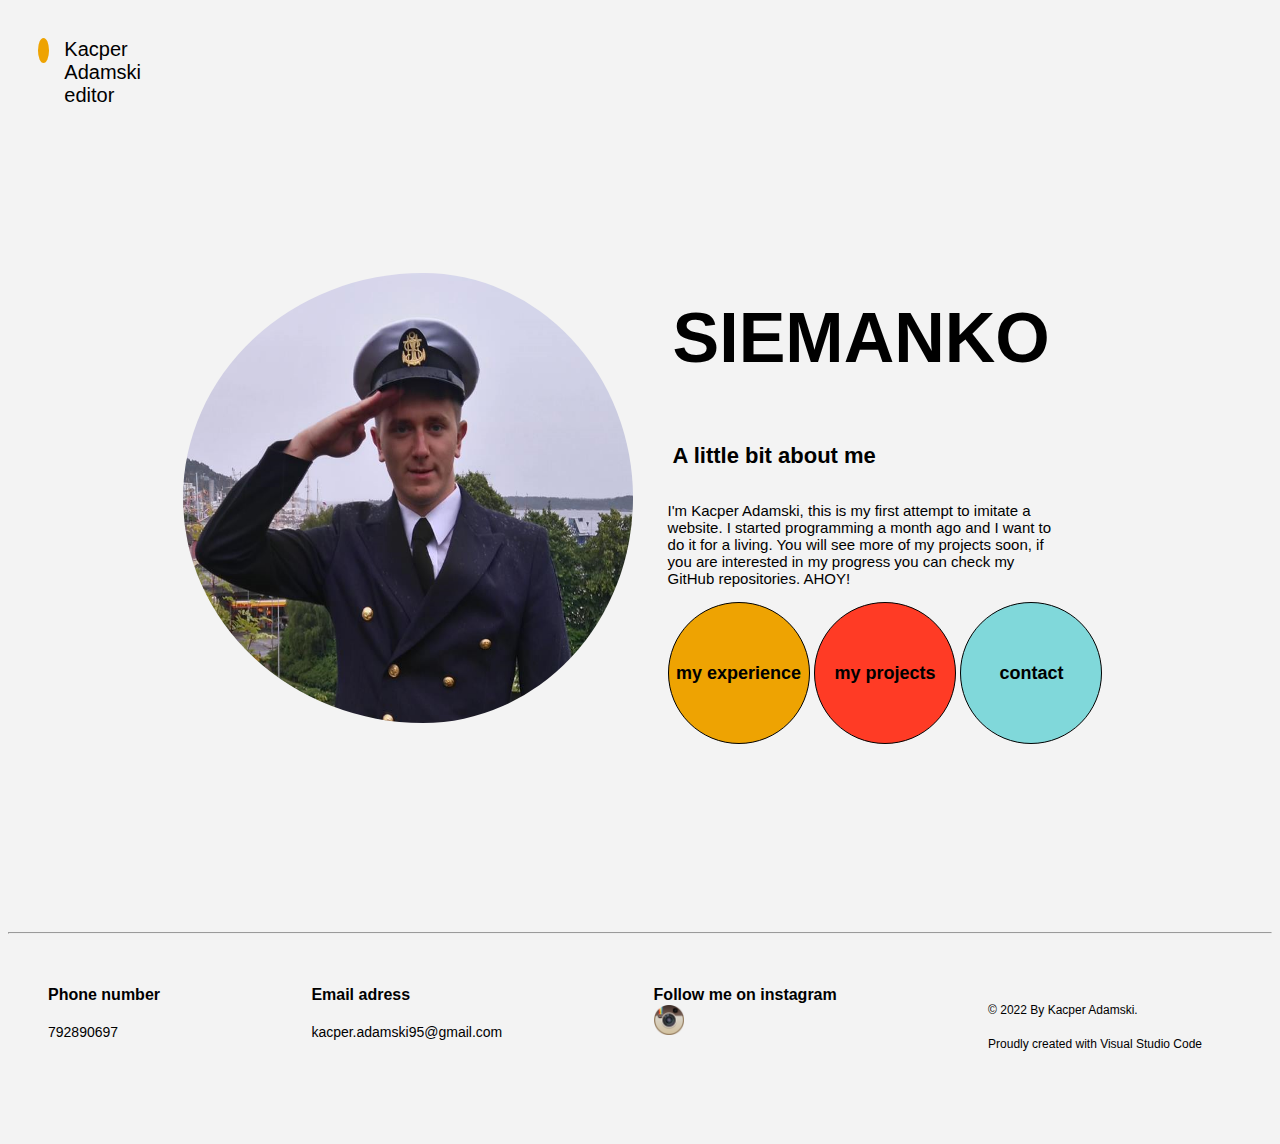
==== index.html @ 877c126f "deleted menu-button html and css and created a js document" ====
<!DOCTYPE html>

<html>

<head>
  <title>My website which I want to imitate</title>
  <link href="css/base.css" type="text/css" rel="stylesheet">
  <link href="css/header.css" type="text/css" rel="stylesheet">
  <link href="css/footer.css" type="text/css" rel="stylesheet">
  <script src="js/menu.js" type="text/javascript"></script>
  <meta name="viewport" content="width=device-width, initial-scale=1">
</head>

<body>
  <header>
    <nav class="navigation">
      <div class="header--left-side">
        <span class="header-circle"> </span>
        <span class="header-title">Kacper Adamski editor</span>
      </div>
      <div class="header-links">
        <ul class="header-links--desktop">
          <li class="header__link--first"><a href="my-experience.html">My experience</a></li>
          <li class="header__link--second"><a href="my-project.html">My project</a></li>
          <li class="header__link--third"><a href="contact.html">Contact</a></li>
        </ul>
      </div>
    </nav>
    <img src="images/basic-menu.png" class="menu-icon">
    <div class="navigation--mobile">
      <img src="images/x-icon.png">
      <div class="header-links--mobile">
        <a href="my-experience.html">My experience</a>
        <a href="my-project.html">My project</a>
        <a href="contact.html">Contact</a>
      </div>
    </div>
  </header>
  <main>
    <section class="section--introduction">
      <div class="columns">
        <h1>SIEMANKO</h1>
        <h2>A little bit about me</h2>
        <p class="introduction__text">I'm Kacper Adamski, this is my first attempt to imitate a website. I started
          programming
          a month ago and I
          want
          to do it for a living.
          You will see more of my projects soon, if you are interested in my progress you can check my GitHub
          repositories.
          AHOY! </p>
        <div class="circles__container">
          <div class="circle circle--first"><span><a href="my-experience.html"> my experience </a></span></div>
          <div class="circle circle--second"><span><a href="my-project.html"> my projects </a></span></div>
          <div class="circle circle--third"><span><a href="contact.html"> contact </a></span></div>
        </div>

      </div>
      <img src="./images/kacpertoja.png" class="profile-image">
    </section>

  </main>
  <hr>
  <footer>
    <div class="footer">
      <div class="footer__phone">
        <h3>Phone number</h3>
        <h4>792890697</h4>
      </div>
      <div class="footer__email">
        <h3>Email adress</h3>
        <h4>kacper.adamski95@gmail.com</h4>
      </div>
      <div class="footer_instagram">
        <h3>Follow me on instagram</h3>
        <a href="https://www.instagram.com/kacper.adamskii/"><img src="images/instagram.png"
            class="icon--instagram"></a>
      </div>
      <div>
        <h5>© 2022 By Kacper Adamski.</h5>
        <h5>Proudly created with Visual Studio Code</h5>
      </div>
    </div>
  </footer>
</body>
---- css/base.css ----
/* 62.5% 1rem=10px */
html {
    font-size: 62.5%;
    font-family: Arial, Helvetica, sans-serif;
} 

:root {
    --primary-color: rgb(243,243,243);
    --secondary-color: rgb(238,163,2);
    --main-background-color: var(--primary-color);
    --font-color-primary: rgb(0, 0, 0);
    --active-color: rgb(146,100,2);
    --focus-color: rgb(146,100,2);
    --screen-width: 76.8rem; 
    --font-size-base: 1.6rem;
    --font-size-large: 2rem;
    --font-size-h2: 2.2rem;
    --font-size-h4: 1.4rem;
    --font-size-h5: 1.2rem;
    --font-size-p: 1.5rem;
    --font-size-footer: 1.9rem;
    --space--xs: 0.5rem;
    --space--s: 1rem;
    --space--m: 1.5rem;
    --space--l: 2rem;
    --space--xl: 2.5rem;
    --space--xxl: 3rem;
}

body {
    background-color: var(--main-background-color);
    color: var(--font-color-primary);
    font-size:var(--font-size-base);
}

a:active {
    color: var(--active-color);
    border-bottom: 3px solid var(--active-color);
}

a:focus {
    border: 3px solid var(--focus-color);
}

a:visited,
a:-webkit-any-link {
    text-decoration: none;
    color: var(--font-color-primary);
}

header {
    display: flex;
    flex-direction: row;
    padding-top: var(--space--l); 
    padding-right: var(--space--xxl);
    padding-left: var(--space--xxl); 
    
}

.header-title {
    padding-left: var(--space--m);
}

.header--left-side {
padding-top: var(--space--l);
}

.header-links {
    display: flex;
    justify-content: flex-end;
} 

.header-links--desktop {
    font-size: var(--font-size-base);
    display: inline-flex;
    justify-content: flex-end;
    list-style-type: none;
    padding-bottom: var(--space--s);
}

.header__link--first {
    padding-right: var(--space--s);
}

.header__link--third {
    padding-left: var(--space--s);
}

.menu-icon {
    width: 2rem;
    height: 2rem;
    padding-top: 0.7rem;
    padding-bottom: 0.2rem;
    padding-left: 4rem;

}

footer {
    background-color: var(--main-background-color);
}

.navigation {
    font-size: var(--font-size-large);
    display: flex;
    justify-content: space-between;
    padding-top: var(--space--xs);
}

.header--left-side {
    font-size: var(--font-size-large);
    display:inline-flex;
    padding-top: var(--space--xs);
}

.circle {
    font-size: 1.8rem;
    width: 14rem;
    height: 14rem;
    border-radius: 50%;
    background-color: rgb(9, 196, 124);
    font-weight: bold;
    display: inline-flex;
    justify-content: center;
    flex-direction: column;
    text-align: center;
    align-items: stretch;
    border-style: solid;
    border-width: 0.1rem;
    } 

h1 {
    font-weight: bold;
    color: var(--font-color-primary);
    padding-right: var(--space--xs);
    padding-left: var(--space--xs);
}

h2 {
    font-size: var(--font-size-h2);
    font-weight: bold;
    color: var(--font-color-primary);
    padding-right: var(--space--xs);
    padding-left: var(--space--xs);
}

h3 {
    font-size: var(--font-size-base);
}

.footer h3 {
    display: inline;
}

h4 {
    font-size: var(--font-size-h4);
    font-weight: 300;
}

h5 {
    font-size: var(--font-size-h5);
    font-weight: 200;
}

.header-circle {
    background-color: var(--secondary-color);
    width: 2.5rem;
    height: 2.5rem;
    border-radius: 50%;
}

p {
    font-size: var(--font-size-p);
    font-weight: 300;
}

.icon--instagram {
    width: 3rem;
    height: 3rem;
    display: flex;
    align-items: flex-end;
}

.profile-image {
    width: 45rem;
    height: 45rem;
    border-radius: 50%;
    padding: var(--space--xs);
}

.introduction__text {
    max-width: 39rem;
}

.circle--first {
    background-color: var(--secondary-color);
}

.circle--second {
    background-color: rgb(255,59,37);
}

.circle--third {
    background-color: rgb(128,216,218);
}

.footer {
    font-size: var(--font-size-footer);
}


/* Mobile */
@media only screen and (max-width: 76.8rem) {

    header {
    padding: var(--space--s);
    padding-right: var(--space--xxl);
    padding-left: var(--space--s);
    }

    .navigation {
        display: flex;
        justify-content: flex-start;
    }

    .header-links--desktop {
        display: none;
    }

    h1 {
        font-size: var(--font-size-base);
    }

    .circle {
        font-size: 1.2rem;
        width: 9rem;
        height: 9rem;
        border-radius: 50%;
    }

    .profile-image {
        width: 35rem;
        height: 35rem;
    }

    .circles__container {
        display:flex;
        justify-content: space-around;
        padding-bottom: var(--space--xs);
    }
}


/* Desktop and tablet */
@media only screen and (min-width: 76.9rem) {
    .header-links {
        display: flex;
        justify-content: flex-end;
        padding-left: 127rem;
    } 

        .menu-icon {
        display: none;
    }

    main {
        display: flex;
        justify-content: center;
        padding-top: 14rem;
        padding-bottom: 18rem;
    }
        
    .section--introduction {
        display: flex;
        justify-content: center;
        align-items: center;
    }

    h1 {
        font-size: 7rem;
    }

    .profile-image {
        display: flex;
        order: 1;
        padding-right:3.5rem;
    }

    .columns {
        order: 2;
        display: flex;
        flex-direction: column;
        justify-content: space-evenly;
    }

    .footer {
        display: flex;
        justify-content: space-between;
        padding-top: 3.5rem;
        padding-right: 7rem; 
        padding-bottom: 4.5rem; 
        padding-left: 4rem;
    }

    footer {
        padding-top: 0.6rem;
        padding-bottom: var(--space--l);
    }
}
---- css/header.css ----
/* 62.5% 1rem=10px */
html {
    font-size: 62.5%;
    font-family: Arial, Helvetica, sans-serif;
} 


:root {
    --primary-color: rgb(243,243,243);
    --secondary-color: rgb(238,163,2);
    --main-background-color: var(--primary-color);
    --font-color-primary: rgb(0, 0, 0);
    --active-color: rgb(146,100,2);
    --focus-color: rgb(146,100,2);
    --font-size-base: 1.6rem;
    --font-size-large: 2rem;
    --space--xs: 0.5rem;
    --space--s: 1rem;
    --space--m: 1.5rem;
    --space--l: 2rem;
    --space--xl: 2.5rem;
    --space--xxl: 3rem;
}

body {
    background-color: var(--main-background-color);
    color: var(--font-color-primary);
    font-size:var(--font-size-base);
}

header {
    display: flex;
    flex-direction: row;
    padding-top: var(--space--l); 
    padding-right: var(--space--xxl);
    padding-left: var(--space--xxl); 
    
}

.header-title {
    padding-left: var(--space--m);
}

.header--left-side {
    padding-top: var(--space--l);
}

.header--left-side {
    font-size: var(--font-size-large);
    display:inline-flex;
    padding-top: var(--space--xs);
}

.header-links {
    display: flex;
    justify-content: flex-end;
} 

.header-links--desktop {
    font-size: var(--font-size-base);
    display: inline-flex;
    justify-content: flex-end;
    list-style-type: none;
    padding-bottom: var(--space--s);
}

.header__link--first {
    padding-right: var(--space--s);
}

.header__link--third {
    padding-left: var(--space--s);
}

.navigation {
    font-size: var(--font-size-large);
    display: flex;
    justify-content: space-between;
    padding-top: var(--space--xs);
}

.menu-icon {
    width: var(--space--l);
    height: var(--space--l);
    padding-top: 0.7rem;
    padding-bottom: 0.2rem;
    padding-left: 4rem;

}

.header--left-side {
    font-size: var(--font-size-large);
    display:inline-flex;
    padding-top: var(--space--xs);
}

.header-circle {
    background-color: var(--secondary-color);
    width: var(--space--xl);
    height: var(--space--xl);
    border-radius: 50%;
}



/* Mobile */
@media only screen and (max-width: 768px) {
    header {
        padding: var(--space--s);
        padding-right: var(--space--xxl);
        padding-left: var(--space--s);
    }

    .navigation {
        display: flex;
        justify-content: flex-start;
    }

    .header-links--desktop {
        display: none;
    }

    .header-links--mobile {
        font-size: 2.2rem;
        text-decoration-line: none;
        list-style-type: none;
        display: flex;
        flex-direction: column;
        align-items: center;
        padding-top: 10rem;
    }
    
    /* .x-icon {
        display: flex;
        justify-content: flex-end;
        padding-top: 2rem;
        padding-right: 2rem;
    } */

    [src="images/x-icon.png"] {
        width: 1.7rem;
        height: 1.7rem;
    }

    .header-links--mobile a {
        padding-bottom: 3rem;
    }

    .navigation--mobile {
        background-color: var(--primary-color);
        opacity: 0;
        height: 0.1rem;
        transition: all 1s;
    }

    .navigation--mobile--active {
        opacity: 1;
        height: 100vh;
    }
}


/* Desktop and tablet */
@media only screen and (min-width: 769px) {
    .header-links {
        display: flex;
        justify-content: flex-end;
        padding-left: 44rem;
    } 

    .navigation {
        font-size: var(--font-size-large);
        display: flex;
        justify-content: space-between;
        padding-top: var(--space--xs);
    }

    .menu-icon {
        display: none;
    }

    .header-links--desktop {
        padding-left: 87.2rem;
    }

    .navigation--mobile {
        display: none;
    }

}
---- css/footer.css ----
/* 62.5% 1rem=10px */
html {
    font-size: 62.5%;
    font-family: Arial, Helvetica, sans-serif;
} 

:root {
    --primary-color: rgb(243,243,243);
    --secondary-color: rgb(238,163,2);
    --main-background-color: var(--primary-color);
    --font-color-primary: rgb(0, 0, 0);
    --active-color: rgb(146,100,2);
    --focus-color: rgb(146,100,2);
    --font-size-base: 1.6rem;
    --font-size-large: 2rem;
    --font-size-h3: 1.6rem;
    --font-size-h4: 1.4rem;
    --font-size-h5: 1.2rem;
    --font-size-footer: 1.9rem;
    --space--xs: 0.5rem;
    --space--s: 1rem;
    --space--m: 1.5rem;
    --space--l: 2rem;
    --space--xl: 2.5rem;
    --space--xxl: 3rem;
}

a:active {
    color: var(--active-color);
    border-bottom: 3px solid var(--active-color);
}

a:focus {
    border: 3px solid var(--focus-color);
}

body {
    background-color: var(--main-background-color);
    color: var(--font-color-primary);
    font-size:var(--font-size-base);
}

footer {
    background-color: var(--main-background-color);
}

.icon--instagram {
    width: var(--space--xxl);
    height: var(--space--xxl);
    display: flex;
    align-items: flex-end;
}

.footer {
    font-size: var(--font-size-footer);
}

h4 {
    font-size: var(--font-size-h4);
    font-weight: 200;
}

h5 {
    font-size: var(--font-size-h5);
    font-weight: 200;
}


/* Desktop and tablet */
@media only screen and (min-width: 769px) {


    .footer {
        display: flex;
        justify-content: space-between;
        padding-top: 3.5rem;
        padding-right: 7rem; 
        padding-bottom: 4.5rem; 
        padding-left: 4rem;
    }

    footer {
        padding-top: 0.6rem;
        padding-bottom: var(--space--l);
    }
}
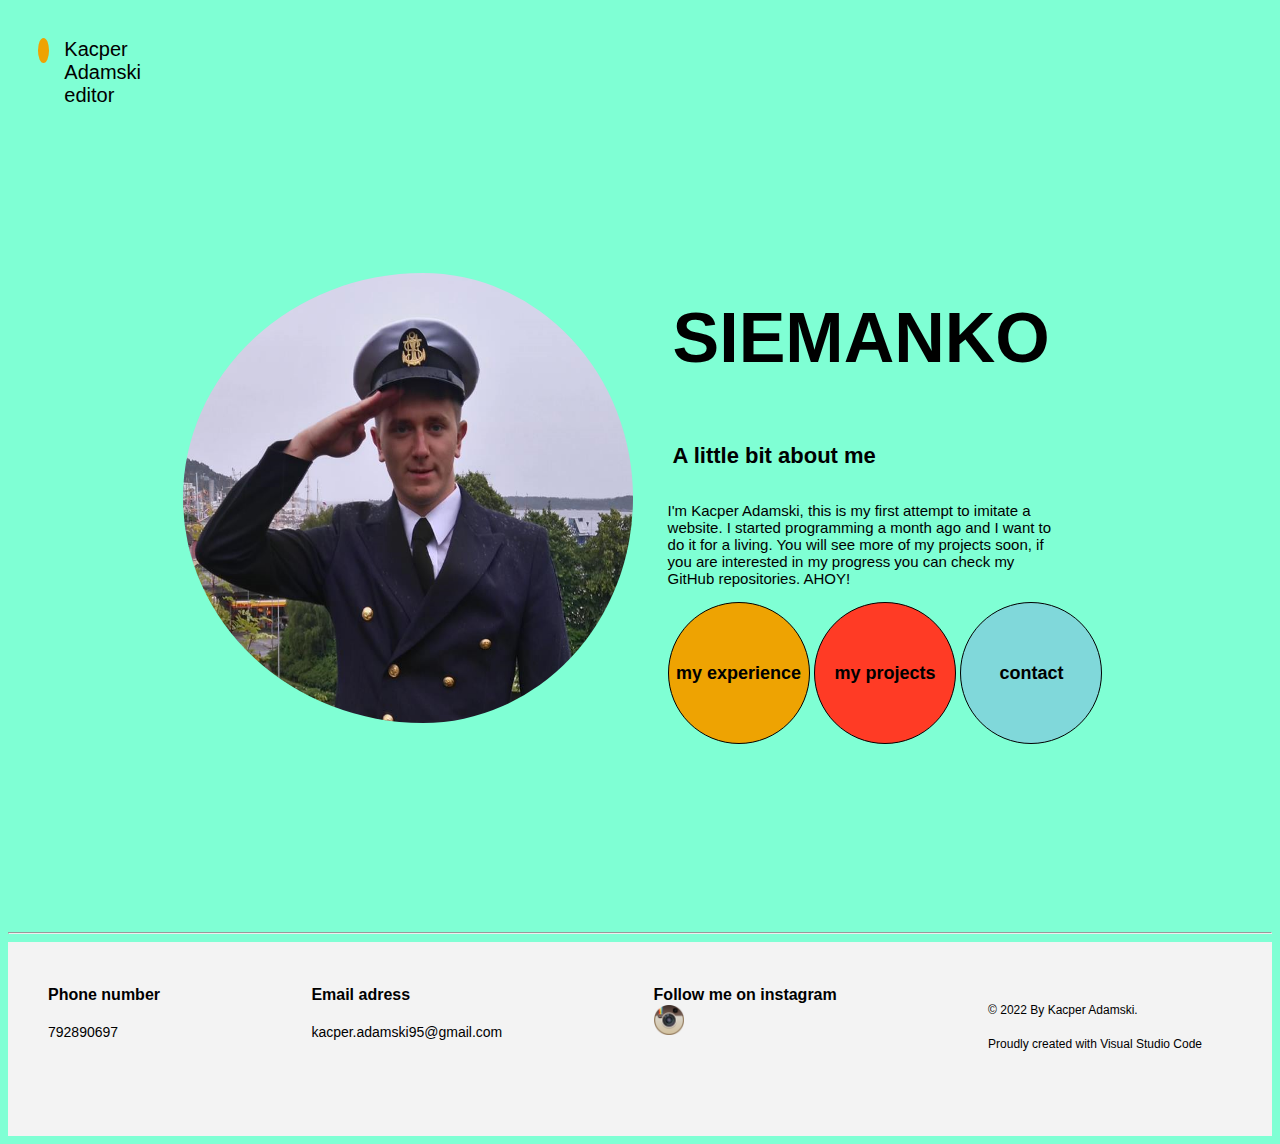
==== commit 80e100d4: "added some functions in js" ====
--- a/index.html
+++ b/index.html
@@ -11,7 +11,7 @@
   <meta name="viewport" content="width=device-width, initial-scale=1">
 </head>
 
-<body>
+<body class="body--scroll--js">
   <header>
     <nav class="navigation">
       <div class="header--left-side">
@@ -28,7 +28,9 @@
     </nav>
     <img src="images/basic-menu.png" class="menu-icon">
     <div class="navigation--mobile">
-      <img src="images/x-icon.png">
+      <div class="menu-icon-close">
+        <img src="images/x-icon.png">
+      </div>
       <div class="header-links--mobile">
         <a href="my-experience.html">My experience</a>
         <a href="my-project.html">My project</a>
@@ -71,6 +73,7 @@
         <h3>Email adress</h3>
         <h4>kacper.adamski95@gmail.com</h4>
       </div>
+      <p class="email--paragraph">If you want to contact me, send me an e-mail at this adress</p>
       <div class="footer_instagram">
         <h3>Follow me on instagram</h3>
         <a href="https://www.instagram.com/kacper.adamskii/"><img src="images/instagram.png"
--- a/css/base.css
+++ b/css/base.css
@@ -133,6 +133,7 @@
     color: var(--font-color-primary);
     padding-right: var(--space--xs);
     padding-left: var(--space--xs);
+    cursor: pointer;
 }
 
 h2 {
@@ -207,9 +208,29 @@
     font-size: var(--font-size-footer);
 }
 
+.body--scroll {
+    background-color: rgb(150, 91, 14);
+    color: green;
+    font-size:var(--font-size-base);
+}
+
+.email--paragraph {
+    display: none;
+    transition: 1s;
+}
+
+.email-paragraph-information {
+    display: column;
+    background-color: darkkhaki;
+    font-size: var(--font-size-base);
+}
+
+.body--background--kurdebele {
+    background-color: var(--main-background-color);
+}
 
 /* Mobile */
-@media only screen and (max-width: 76.8rem) {
+@media only screen and (max-width: 768px) {
 
     header {
     padding: var(--space--s);
@@ -247,11 +268,15 @@
         justify-content: space-around;
         padding-bottom: var(--space--xs);
     }
+
+    .body--background--mobile {
+        background-color: orange;
+    }
 }
 
 
 /* Desktop and tablet */
-@media only screen and (min-width: 76.9rem) {
+@media only screen and (min-width: 769px) {
     .header-links {
         display: flex;
         justify-content: flex-end;
@@ -305,4 +330,8 @@
         padding-top: 0.6rem;
         padding-bottom: var(--space--l);
     }
+
+    .body--background--desktop {
+        background-color: aquamarine;
+    }
 }--- a/css/header.css
+++ b/css/header.css
@@ -122,20 +122,19 @@
 
     .header-links--mobile {
         font-size: 2.2rem;
-        text-decoration-line: none;
-        list-style-type: none;
         display: flex;
         flex-direction: column;
+        justify-content: center;
         align-items: center;
         padding-top: 10rem;
     }
     
-    /* .x-icon {
+    .menu-icon-close {
         display: flex;
         justify-content: flex-end;
         padding-top: 2rem;
-        padding-right: 2rem;
-    } */
+        
+    } 
 
     [src="images/x-icon.png"] {
         width: 1.7rem;
@@ -150,12 +149,17 @@
         background-color: var(--primary-color);
         opacity: 0;
         height: 0.1rem;
-        transition: all 1s;
+        transition: all 2s;
     }
 
     .navigation--mobile--active {
         opacity: 1;
         height: 100vh;
+    }
+
+    .menu--icon--hidden {
+        opacity: 0;
+        height: 0.1rem; 
     }
 }
 
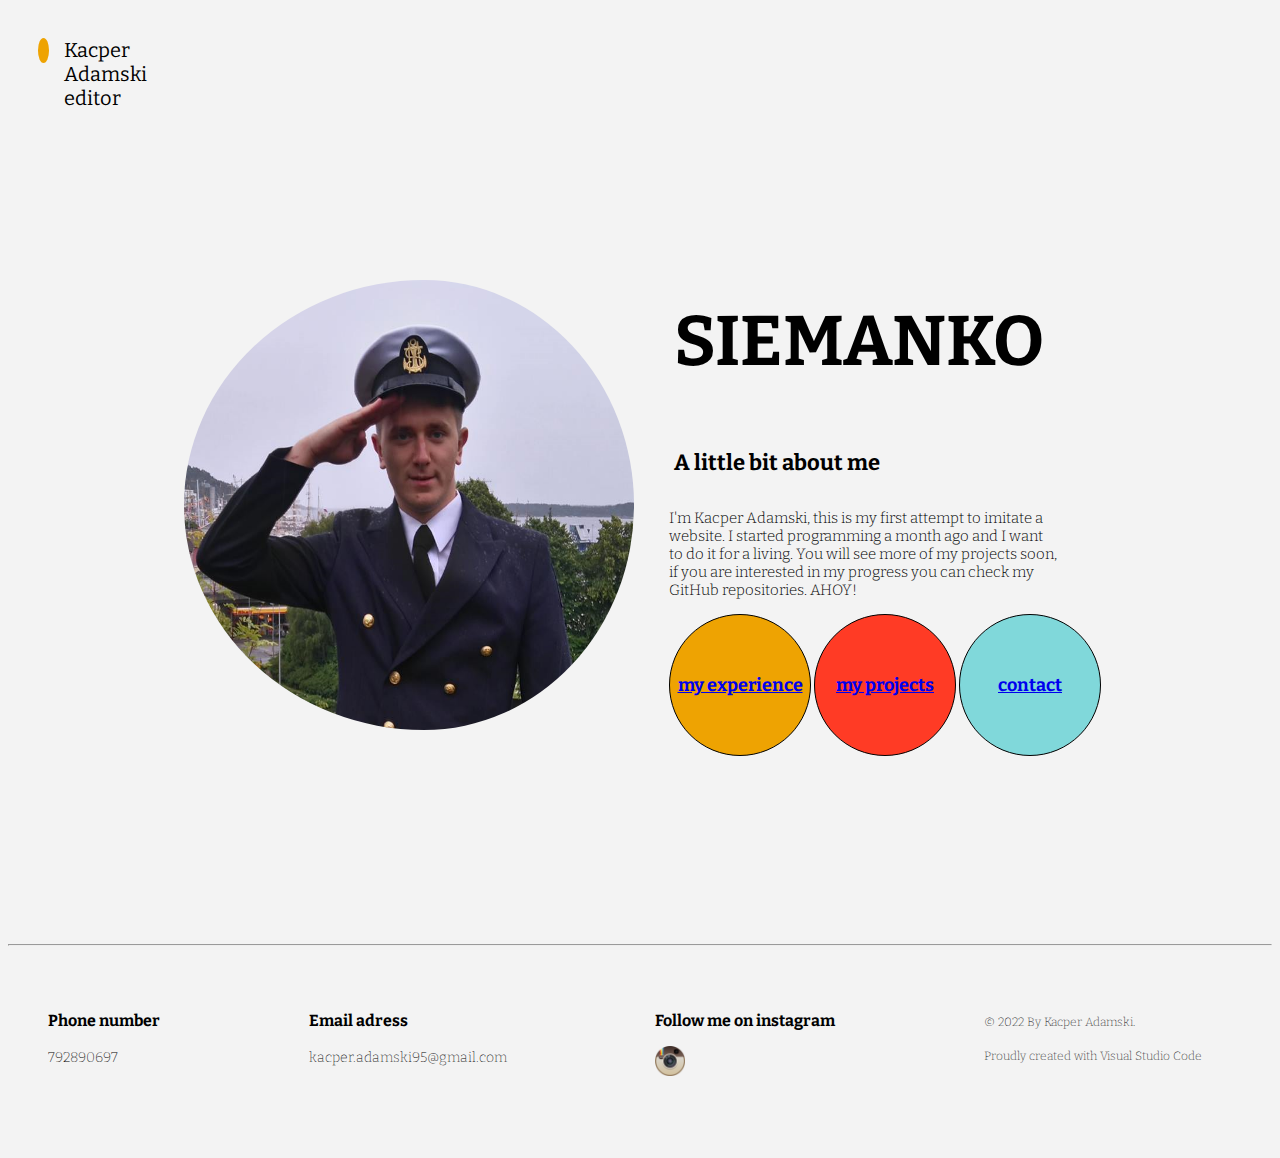
==== commit 85313763: "Merge pull request #4 from kacperadamski95/contact" ====
--- a/index.html
+++ b/index.html
@@ -1,17 +1,43 @@
 <!DOCTYPE html>
 
-<html>
+<html lang="pl" region="pl">
 
 <head>
+  <link rel="preconnect" href="https://fonts.googleapis.com">
+  <link rel="preconnect" href="https://fonts.gstatic.com" crossorigin>
+  <link href="https://fonts.googleapis.com/css2?family=Bitter:wght@300;400;700&display=swap" rel="stylesheet">
+  <meta charset="utf-8">
+	<meta http-equiv="X-UA-Compatible" content="IE=edge">
+	<meta name=" theme-color" content="#F3F3F3">
+  <meta name="viewport" content="width=device-width, initial-scale=1">
+  <meta name="robots" content="noindex, nofollow">
+	<link rel="canonical" href="index.html">
   <title>My website which I want to imitate</title>
+  <meta name="description" content="Kacper Adamski - moja pierwsza strona">
+
+  
+  <!--	Open Graph Protocol -->
+	<meta property="og:title" content="Kacper Adamski - moja pierwsza strona">
+	<meta property="og:type" content="website">
+	<meta property="og:url" content="index.html">
+	<meta property="og:site_name" content="index.html">
+	<meta property="og:description" content="Opis moich umiejętności>
+  <!--	/Open Graph Protocol -->
+
+<!--	[if lt IE 9]-->
+<!--	spowalnia ładowanie strony-->
+	<script src="https://cdnjs.cloudflare.com/ajax/libs/html5shiv/3.7.3/html5shiv.js"></script>
+<!--	[endif]-->
+
+<!--	styles-->
   <link href="css/base.css" type="text/css" rel="stylesheet">
   <link href="css/header.css" type="text/css" rel="stylesheet">
   <link href="css/footer.css" type="text/css" rel="stylesheet">
-  <script src="js/menu.js" type="text/javascript"></script>
-  <meta name="viewport" content="width=device-width, initial-scale=1">
+<!--	/styles-->
+
 </head>
 
-<body class="body--scroll--js">
+<body>
   <header>
     <nav class="navigation">
       <div class="header--left-side">
@@ -26,17 +52,8 @@
         </ul>
       </div>
     </nav>
-    <img src="images/basic-menu.png" class="menu-icon">
-    <div class="navigation--mobile">
-      <div class="menu-icon-close">
-        <img src="images/x-icon.png">
-      </div>
-      <div class="header-links--mobile">
-        <a href="my-experience.html">My experience</a>
-        <a href="my-project.html">My project</a>
-        <a href="contact.html">Contact</a>
-      </div>
-    </div>
+    <a href="menu-button.html"><img src="images/basic-menu.png" class="menu-icon"></a>
+    </nav>
   </header>
   <main>
     <section class="section--introduction">
@@ -73,7 +90,6 @@
         <h3>Email adress</h3>
         <h4>kacper.adamski95@gmail.com</h4>
       </div>
-      <p class="email--paragraph">If you want to contact me, send me an e-mail at this adress</p>
       <div class="footer_instagram">
         <h3>Follow me on instagram</h3>
         <a href="https://www.instagram.com/kacper.adamskii/"><img src="images/instagram.png"
--- a/css/base.css
+++ b/css/base.css
@@ -28,6 +28,7 @@
 }
 
 body {
+    font-family: 'Bitter', serif;
     background-color: var(--main-background-color);
     color: var(--font-color-primary);
     font-size:var(--font-size-base);
@@ -40,76 +41,6 @@
 
 a:focus {
     border: 3px solid var(--focus-color);
-}
-
-a:visited,
-a:-webkit-any-link {
-    text-decoration: none;
-    color: var(--font-color-primary);
-}
-
-header {
-    display: flex;
-    flex-direction: row;
-    padding-top: var(--space--l); 
-    padding-right: var(--space--xxl);
-    padding-left: var(--space--xxl); 
-    
-}
-
-.header-title {
-    padding-left: var(--space--m);
-}
-
-.header--left-side {
-padding-top: var(--space--l);
-}
-
-.header-links {
-    display: flex;
-    justify-content: flex-end;
-} 
-
-.header-links--desktop {
-    font-size: var(--font-size-base);
-    display: inline-flex;
-    justify-content: flex-end;
-    list-style-type: none;
-    padding-bottom: var(--space--s);
-}
-
-.header__link--first {
-    padding-right: var(--space--s);
-}
-
-.header__link--third {
-    padding-left: var(--space--s);
-}
-
-.menu-icon {
-    width: 2rem;
-    height: 2rem;
-    padding-top: 0.7rem;
-    padding-bottom: 0.2rem;
-    padding-left: 4rem;
-
-}
-
-footer {
-    background-color: var(--main-background-color);
-}
-
-.navigation {
-    font-size: var(--font-size-large);
-    display: flex;
-    justify-content: space-between;
-    padding-top: var(--space--xs);
-}
-
-.header--left-side {
-    font-size: var(--font-size-large);
-    display:inline-flex;
-    padding-top: var(--space--xs);
 }
 
 .circle {
@@ -133,7 +64,6 @@
     color: var(--font-color-primary);
     padding-right: var(--space--xs);
     padding-left: var(--space--xs);
-    cursor: pointer;
 }
 
 h2 {
@@ -148,10 +78,6 @@
     font-size: var(--font-size-base);
 }
 
-.footer h3 {
-    display: inline;
-}
-
 h4 {
     font-size: var(--font-size-h4);
     font-weight: 300;
@@ -162,23 +88,9 @@
     font-weight: 200;
 }
 
-.header-circle {
-    background-color: var(--secondary-color);
-    width: 2.5rem;
-    height: 2.5rem;
-    border-radius: 50%;
-}
-
 p {
     font-size: var(--font-size-p);
     font-weight: 300;
-}
-
-.icon--instagram {
-    width: 3rem;
-    height: 3rem;
-    display: flex;
-    align-items: flex-end;
 }
 
 .profile-image {
@@ -204,49 +116,9 @@
     background-color: rgb(128,216,218);
 }
 
-.footer {
-    font-size: var(--font-size-footer);
-}
-
-.body--scroll {
-    background-color: rgb(150, 91, 14);
-    color: green;
-    font-size:var(--font-size-base);
-}
-
-.email--paragraph {
-    display: none;
-    transition: 1s;
-}
-
-.email-paragraph-information {
-    display: column;
-    background-color: darkkhaki;
-    font-size: var(--font-size-base);
-}
-
-.body--background--kurdebele {
-    background-color: var(--main-background-color);
-}
 
 /* Mobile */
 @media only screen and (max-width: 768px) {
-
-    header {
-    padding: var(--space--s);
-    padding-right: var(--space--xxl);
-    padding-left: var(--space--s);
-    }
-
-    .navigation {
-        display: flex;
-        justify-content: flex-start;
-    }
-
-    .header-links--desktop {
-        display: none;
-    }
-
     h1 {
         font-size: var(--font-size-base);
     }
@@ -268,25 +140,11 @@
         justify-content: space-around;
         padding-bottom: var(--space--xs);
     }
-
-    .body--background--mobile {
-        background-color: orange;
-    }
 }
 
 
 /* Desktop and tablet */
 @media only screen and (min-width: 769px) {
-    .header-links {
-        display: flex;
-        justify-content: flex-end;
-        padding-left: 127rem;
-    } 
-
-        .menu-icon {
-        display: none;
-    }
-
     main {
         display: flex;
         justify-content: center;
@@ -316,22 +174,4 @@
         flex-direction: column;
         justify-content: space-evenly;
     }
-
-    .footer {
-        display: flex;
-        justify-content: space-between;
-        padding-top: 3.5rem;
-        padding-right: 7rem; 
-        padding-bottom: 4.5rem; 
-        padding-left: 4rem;
-    }
-
-    footer {
-        padding-top: 0.6rem;
-        padding-bottom: var(--space--l);
-    }
-
-    .body--background--desktop {
-        background-color: aquamarine;
-    }
 }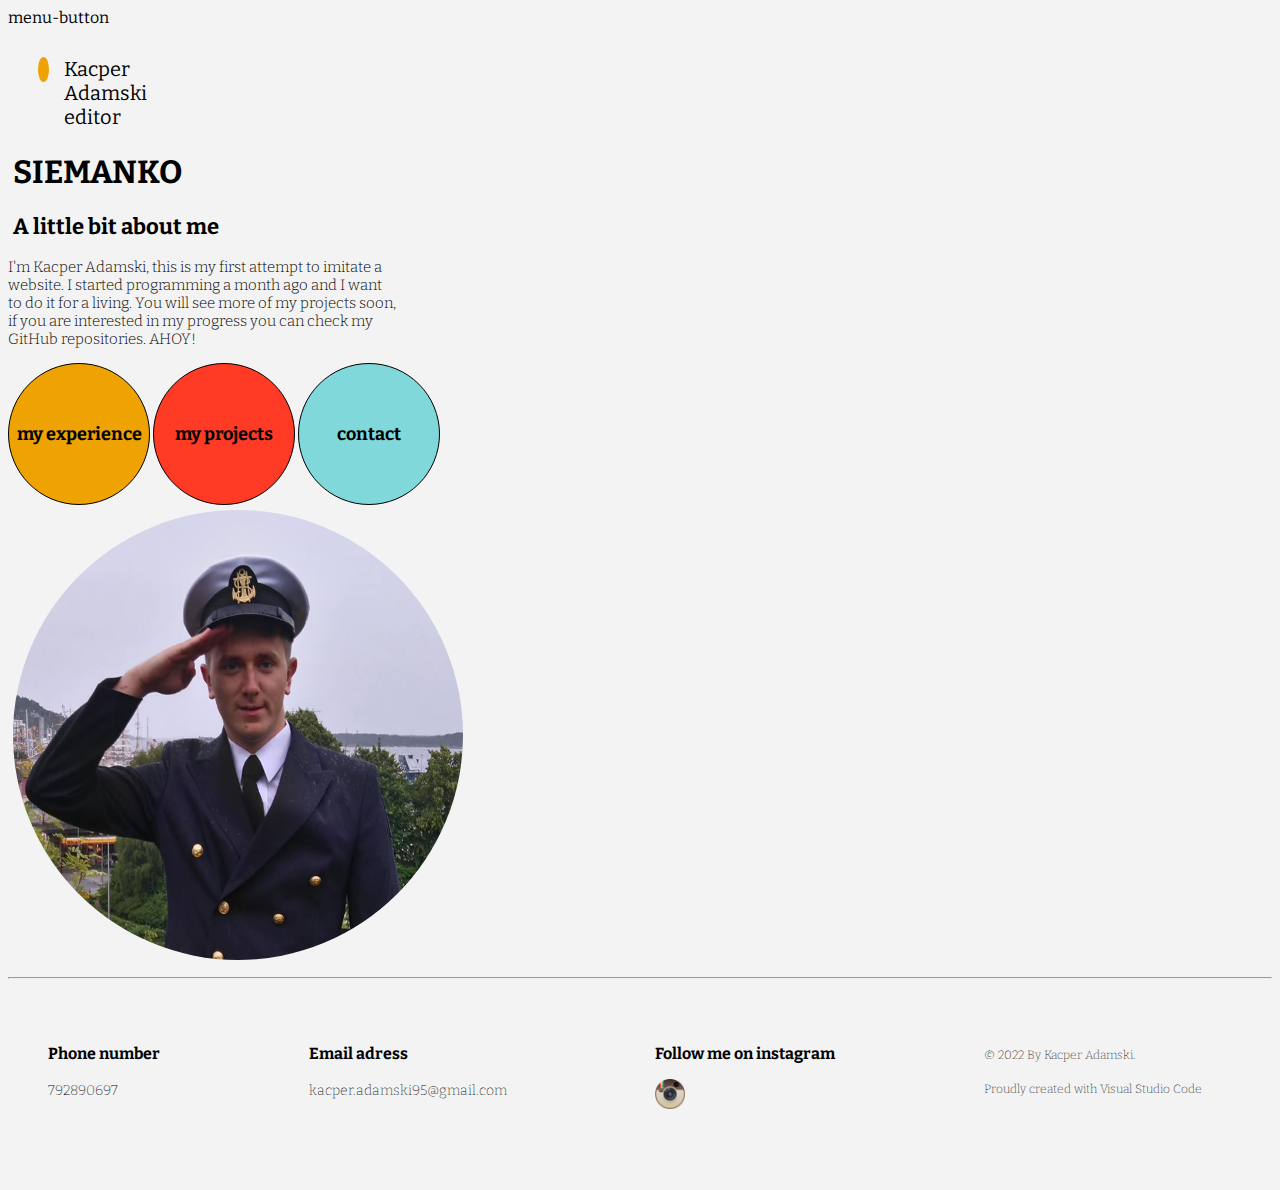
==== commit 1171c106: "Merge branch 'master' into menu-button" ====
--- a/index.html
+++ b/index.html
@@ -33,11 +33,16 @@
   <link href="css/base.css" type="text/css" rel="stylesheet">
   <link href="css/header.css" type="text/css" rel="stylesheet">
   <link href="css/footer.css" type="text/css" rel="stylesheet">
+ menu-button
+  <script src="js/menu.js" type="text/javascript"></script>
+  <meta name="viewport" content="width=device-width, initial-scale=1">
+
 <!--	/styles-->
+
 
 </head>
 
-<body>
+<body class="body--scroll--js">
   <header>
     <nav class="navigation">
       <div class="header--left-side">
@@ -52,8 +57,22 @@
         </ul>
       </div>
     </nav>
+ menu-button
+    <img src="images/basic-menu.png" class="menu-icon">
+    <div class="navigation--mobile">
+      <div class="menu-icon-close">
+        <img src="images/x-icon.png">
+      </div>
+      <div class="header-links--mobile">
+        <a href="my-experience.html">My experience</a>
+        <a href="my-project.html">My project</a>
+        <a href="contact.html">Contact</a>
+      </div>
+    </div>
+
     <a href="menu-button.html"><img src="images/basic-menu.png" class="menu-icon"></a>
     </nav>
+
   </header>
   <main>
     <section class="section--introduction">
@@ -90,6 +109,7 @@
         <h3>Email adress</h3>
         <h4>kacper.adamski95@gmail.com</h4>
       </div>
+      <p class="email--paragraph">If you want to contact me, send me an e-mail at this adress</p>
       <div class="footer_instagram">
         <h3>Follow me on instagram</h3>
         <a href="https://www.instagram.com/kacper.adamskii/"><img src="images/instagram.png"
--- a/css/base.css
+++ b/css/base.css
@@ -43,6 +43,77 @@
     border: 3px solid var(--focus-color);
 }
 
+
+a:visited,
+a:-webkit-any-link {
+    text-decoration: none;
+    color: var(--font-color-primary);
+}
+
+header {
+    display: flex;
+    flex-direction: row;
+    padding-top: var(--space--l); 
+    padding-right: var(--space--xxl);
+    padding-left: var(--space--xxl); 
+    
+}
+
+.header-title {
+    padding-left: var(--space--m);
+}
+
+.header--left-side {
+padding-top: var(--space--l);
+}
+
+.header-links {
+    display: flex;
+    justify-content: flex-end;
+} 
+
+.header-links--desktop {
+    font-size: var(--font-size-base);
+    display: inline-flex;
+    justify-content: flex-end;
+    list-style-type: none;
+    padding-bottom: var(--space--s);
+}
+
+.header__link--first {
+    padding-right: var(--space--s);
+}
+
+.header__link--third {
+    padding-left: var(--space--s);
+}
+
+.menu-icon {
+    width: 2rem;
+    height: 2rem;
+    padding-top: 0.7rem;
+    padding-bottom: 0.2rem;
+    padding-left: 4rem;
+
+}
+
+footer {
+    background-color: var(--main-background-color);
+}
+
+.navigation {
+    font-size: var(--font-size-large);
+    display: flex;
+    justify-content: space-between;
+    padding-top: var(--space--xs);
+}
+
+.header--left-side {
+    font-size: var(--font-size-large);
+    display:inline-flex;
+    padding-top: var(--space--xs);
+}
+
 .circle {
     font-size: 1.8rem;
     width: 14rem;
@@ -64,6 +135,7 @@
     color: var(--font-color-primary);
     padding-right: var(--space--xs);
     padding-left: var(--space--xs);
+    cursor: pointer;
 }
 
 h2 {
@@ -116,9 +188,52 @@
     background-color: rgb(128,216,218);
 }
 
+.footer {
+    font-size: var(--font-size-footer);
+}
+
+.body--scroll {
+    background-color: rgb(150, 91, 14);
+    color: green;
+    font-size:var(--font-size-base);
+}
+
+.email--paragraph {
+    display: none;
+    transition: 1s;
+}
+
+.email-paragraph-information {
+    display: column;
+    background-color: darkkhaki;
+    font-size: var(--font-size-base);
+}
+
+.body--background--kurdebele {
+    background-color: var(--main-background-color);
+}
 
 /* Mobile */
 @media only screen and (max-width: 768px) {
+
+    header {
+    padding: var(--space--s);
+    padding-right: var(--space--xxl);
+    padding-left: var(--space--s);
+    }
+
+    .navigation {
+        display: flex;
+        justify-content: flex-start;
+    }
+
+    .header-links--desktop {
+        display: none;
+    }
+
+/* Mobile */
+@media only screen and (max-width: 768px) {
+
     h1 {
         font-size: var(--font-size-base);
     }
@@ -140,11 +255,26 @@
         justify-content: space-around;
         padding-bottom: var(--space--xs);
     }
+
+    .body--background--mobile {
+        background-color: orange;
+    }
 }
 
 
 /* Desktop and tablet */
 @media only screen and (min-width: 769px) {
+ menu-button
+    .header-links {
+        display: flex;
+        justify-content: flex-end;
+        padding-left: 127rem;
+    } 
+
+        .menu-icon {
+        display: none;
+    }
+
     main {
         display: flex;
         justify-content: center;
@@ -174,4 +304,24 @@
         flex-direction: column;
         justify-content: space-evenly;
     }
+ menu-button
+
+    .footer {
+        display: flex;
+        justify-content: space-between;
+        padding-top: 3.5rem;
+        padding-right: 7rem; 
+        padding-bottom: 4.5rem; 
+        padding-left: 4rem;
+    }
+
+    footer {
+        padding-top: 0.6rem;
+        padding-bottom: var(--space--l);
+    }
+
+    .body--background--desktop {
+        background-color: aquamarine;
+    }
+master
 }--- a/css/header.css
+++ b/css/header.css
@@ -84,8 +84,7 @@
     height: var(--space--l);
     padding-top: 0.7rem;
     padding-bottom: 0.2rem;
-    padding-left: 4rem;
-
+    padding-left: 7.3rem;
 }
 
 .header--left-side {
@@ -163,7 +162,6 @@
     }
 }
 
-
 /* Desktop and tablet */
 @media only screen and (min-width: 769px) {
     .header-links {
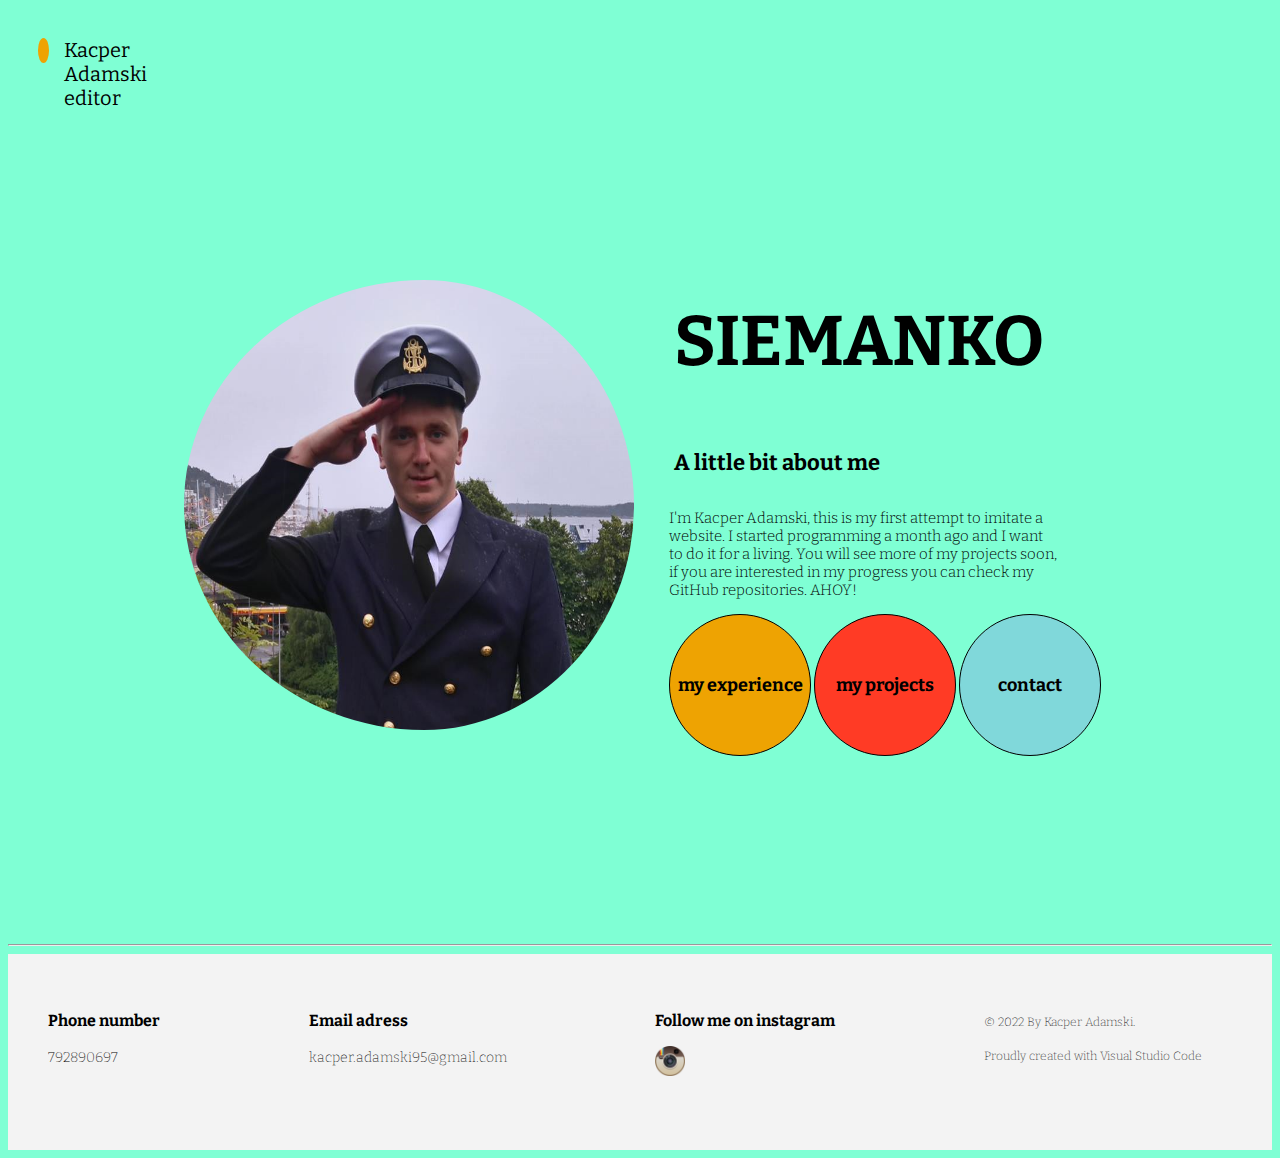
==== commit fca269c1: "corrections" ====
--- a/index.html
+++ b/index.html
@@ -7,38 +7,36 @@
   <link rel="preconnect" href="https://fonts.gstatic.com" crossorigin>
   <link href="https://fonts.googleapis.com/css2?family=Bitter:wght@300;400;700&display=swap" rel="stylesheet">
   <meta charset="utf-8">
-	<meta http-equiv="X-UA-Compatible" content="IE=edge">
-	<meta name=" theme-color" content="#F3F3F3">
+  <meta http-equiv="X-UA-Compatible" content="IE=edge">
+  <meta name=" theme-color" content="#F3F3F3">
   <meta name="viewport" content="width=device-width, initial-scale=1">
   <meta name="robots" content="noindex, nofollow">
-	<link rel="canonical" href="index.html">
+  <link rel="canonical" href="index.html">
   <title>My website which I want to imitate</title>
   <meta name="description" content="Kacper Adamski - moja pierwsza strona">
 
-  
+
   <!--	Open Graph Protocol -->
-	<meta property="og:title" content="Kacper Adamski - moja pierwsza strona">
-	<meta property="og:type" content="website">
-	<meta property="og:url" content="index.html">
-	<meta property="og:site_name" content="index.html">
-	<meta property="og:description" content="Opis moich umiejętności>
+  <meta property="og:title" content="Kacper Adamski - moja pierwsza strona">
+  <meta property="og:type" content="website">
+  <meta property="og:url" content="index.html">
+  <meta property="og:site_name" content="index.html">
+  <meta property="og:description" content="Opis moich umiejętności>
   <!--	/Open Graph Protocol -->
 
 <!--	[if lt IE 9]-->
 <!--	spowalnia ładowanie strony-->
-	<script src="https://cdnjs.cloudflare.com/ajax/libs/html5shiv/3.7.3/html5shiv.js"></script>
-<!--	[endif]-->
+	<script src=" https://cdnjs.cloudflare.com/ajax/libs/html5shiv/3.7.3/html5shiv.js">
+  </script>
+  <!--	[endif]-->
 
-<!--	styles-->
+  <!--	styles-->
   <link href="css/base.css" type="text/css" rel="stylesheet">
   <link href="css/header.css" type="text/css" rel="stylesheet">
   <link href="css/footer.css" type="text/css" rel="stylesheet">
- menu-button
+  
+  <!--	/styles-->
   <script src="js/menu.js" type="text/javascript"></script>
-  <meta name="viewport" content="width=device-width, initial-scale=1">
-
-<!--	/styles-->
-
 
 </head>
 
@@ -57,8 +55,6 @@
         </ul>
       </div>
     </nav>
- menu-button
-    <img src="images/basic-menu.png" class="menu-icon">
     <div class="navigation--mobile">
       <div class="menu-icon-close">
         <img src="images/x-icon.png">
@@ -69,9 +65,7 @@
         <a href="contact.html">Contact</a>
       </div>
     </div>
-
-    <a href="menu-button.html"><img src="images/basic-menu.png" class="menu-icon"></a>
-    </nav>
+    <img src="images/basic-menu.png" class="menu-icon">
 
   </header>
   <main>
--- a/css/base.css
+++ b/css/base.css
@@ -50,70 +50,6 @@
     color: var(--font-color-primary);
 }
 
-header {
-    display: flex;
-    flex-direction: row;
-    padding-top: var(--space--l); 
-    padding-right: var(--space--xxl);
-    padding-left: var(--space--xxl); 
-    
-}
-
-.header-title {
-    padding-left: var(--space--m);
-}
-
-.header--left-side {
-padding-top: var(--space--l);
-}
-
-.header-links {
-    display: flex;
-    justify-content: flex-end;
-} 
-
-.header-links--desktop {
-    font-size: var(--font-size-base);
-    display: inline-flex;
-    justify-content: flex-end;
-    list-style-type: none;
-    padding-bottom: var(--space--s);
-}
-
-.header__link--first {
-    padding-right: var(--space--s);
-}
-
-.header__link--third {
-    padding-left: var(--space--s);
-}
-
-.menu-icon {
-    width: 2rem;
-    height: 2rem;
-    padding-top: 0.7rem;
-    padding-bottom: 0.2rem;
-    padding-left: 4rem;
-
-}
-
-footer {
-    background-color: var(--main-background-color);
-}
-
-.navigation {
-    font-size: var(--font-size-large);
-    display: flex;
-    justify-content: space-between;
-    padding-top: var(--space--xs);
-}
-
-.header--left-side {
-    font-size: var(--font-size-large);
-    display:inline-flex;
-    padding-top: var(--space--xs);
-}
-
 .circle {
     font-size: 1.8rem;
     width: 14rem;
@@ -188,10 +124,6 @@
     background-color: rgb(128,216,218);
 }
 
-.footer {
-    font-size: var(--font-size-footer);
-}
-
 .body--scroll {
     background-color: rgb(150, 91, 14);
     color: green;
@@ -204,36 +136,20 @@
 }
 
 .email-paragraph-information {
-    display: column;
+    display: flex;
+    flex-direction: column;
     background-color: darkkhaki;
     font-size: var(--font-size-base);
 }
 
 .body--background--kurdebele {
-    background-color: var(--main-background-color);
-}
+    background-color: red;
+}
+
+    
 
 /* Mobile */
 @media only screen and (max-width: 768px) {
-
-    header {
-    padding: var(--space--s);
-    padding-right: var(--space--xxl);
-    padding-left: var(--space--s);
-    }
-
-    .navigation {
-        display: flex;
-        justify-content: flex-start;
-    }
-
-    .header-links--desktop {
-        display: none;
-    }
-
-/* Mobile */
-@media only screen and (max-width: 768px) {
-
     h1 {
         font-size: var(--font-size-base);
     }
@@ -264,17 +180,6 @@
 
 /* Desktop and tablet */
 @media only screen and (min-width: 769px) {
- menu-button
-    .header-links {
-        display: flex;
-        justify-content: flex-end;
-        padding-left: 127rem;
-    } 
-
-        .menu-icon {
-        display: none;
-    }
-
     main {
         display: flex;
         justify-content: center;
@@ -304,24 +209,8 @@
         flex-direction: column;
         justify-content: space-evenly;
     }
- menu-button
-
-    .footer {
-        display: flex;
-        justify-content: space-between;
-        padding-top: 3.5rem;
-        padding-right: 7rem; 
-        padding-bottom: 4.5rem; 
-        padding-left: 4rem;
-    }
-
-    footer {
-        padding-top: 0.6rem;
-        padding-bottom: var(--space--l);
-    }
 
     .body--background--desktop {
         background-color: aquamarine;
     }
-master
 }--- a/css/header.css
+++ b/css/header.css
@@ -32,7 +32,6 @@
     display: flex;
     flex-direction: row;
     padding-top: var(--space--l); 
-    padding-right: var(--space--xxl);
     padding-left: var(--space--xxl); 
     
 }
@@ -84,7 +83,7 @@
     height: var(--space--l);
     padding-top: 0.7rem;
     padding-bottom: 0.2rem;
-    padding-left: 7.3rem;
+    /* padding-left: 10rem; */
 }
 
 .header--left-side {
@@ -106,13 +105,15 @@
 @media only screen and (max-width: 768px) {
     header {
         padding: var(--space--s);
-        padding-right: var(--space--xxl);
+        /* padding-right: var(--space--xxl); */
         padding-left: var(--space--s);
+        display: flex;
+        justify-content: space-between;
     }
 
     .navigation {
         display: flex;
-        justify-content: flex-start;
+        justify-content: space-between;
     }
 
     .header-links--desktop {
@@ -127,6 +128,8 @@
         align-items: center;
         padding-top: 10rem;
     }
+
+    
     
     .menu-icon-close {
         display: flex;
@@ -147,6 +150,7 @@
     .navigation--mobile {
         background-color: var(--primary-color);
         opacity: 0;
+        width: 0.1rem;
         height: 0.1rem;
         transition: all 2s;
     }
@@ -164,10 +168,14 @@
 
 /* Desktop and tablet */
 @media only screen and (min-width: 769px) {
+    header {
+        padding-right: var(--space--xxl);
+    }
+    
     .header-links {
         display: flex;
         justify-content: flex-end;
-        padding-left: 44rem;
+        padding-left: 40rem;
     } 
 
     .navigation {
@@ -175,6 +183,7 @@
         display: flex;
         justify-content: space-between;
         padding-top: var(--space--xs);
+        margin: auto;
     }
 
     .menu-icon {
